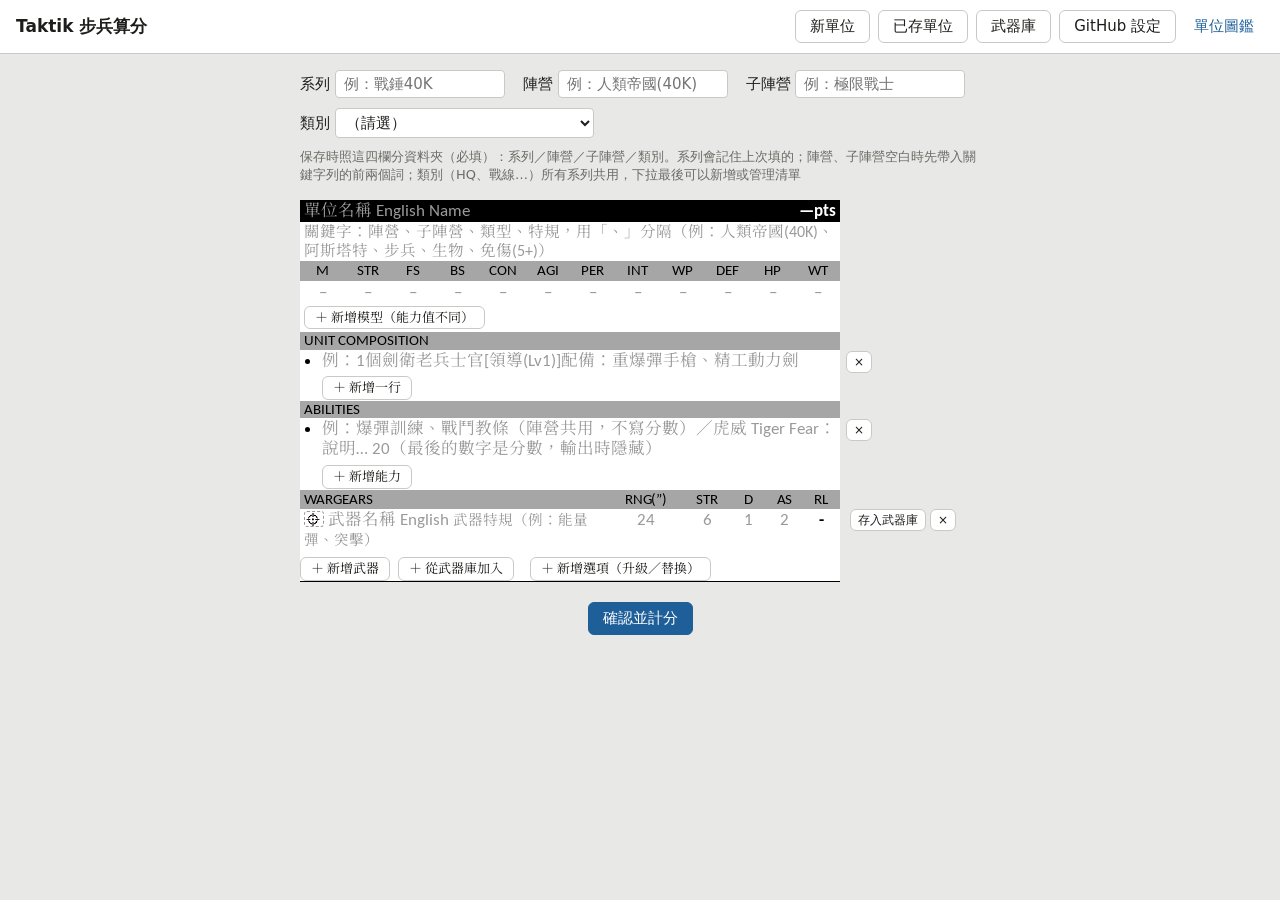
==== index.html @ fd315946 "子陣營下加第 4 層資料夾：單位類別（共用）、武器種類（各子陣營），可新增／管理；圖鑑照類別排 Co-Authored-By: Claude Opus 5.5 <noreply@anthropic.c" ====
<!doctype html>
<html lang="zh-Hant">
<head>
<meta charset="utf-8">
<meta name="viewport" content="width=device-width, initial-scale=1">
<title>Taktik 步兵算分</title>
<link rel="preconnect" href="https://fonts.googleapis.com">
<link rel="preconnect" href="https://fonts.gstatic.com" crossorigin>
<!-- 資料卡字型：沒有 Calibri／新細明體 的裝置（iPhone、Mac…）改用字寬相同的 Carlito 和明體 Noto Serif TC -->
<link rel="stylesheet" href="https://fonts.googleapis.com/css2?family=Carlito:wght@400;700&family=Noto+Serif+TC:wght@400;700&display=swap">
<link rel="stylesheet" href="card.css?v=__BUILD__">
<link rel="stylesheet" href="style.css?v=__BUILD__">
</head>
<body>
<header class="topbar">
  <h1>Taktik 步兵算分</h1>
  <nav>
    <button type="button" id="btn-new">新單位</button>
    <button type="button" id="btn-list">已存單位</button>
    <button type="button" id="btn-weapons">武器庫</button>
    <button type="button" id="btn-settings">GitHub 設定</button>
    <a class="navlink" href="player/">單位圖鑑</a>
  </nav>
</header>

<dialog id="dlg-weapons" class="wlib" aria-labelledby="wlib-title">
  <h2 id="wlib-title">從武器庫加入</h2>
  <div class="wlib-filters">
    <label>系列 <select id="wlib-series"></select></label>
    <label>陣營 <select id="wlib-faction"></select></label>
    <label>子陣營 <select id="wlib-sub"></select></label>
    <label>武器種類 <select id="wlib-cat"></select></label>
    <label class="wlib-q">搜尋 <input id="wlib-q" type="search" placeholder="武器名稱、特規…" autocomplete="off"></label>
  </div>
  <p id="wlib-status" class="dlg-status" role="status"></p>
  <ul id="wlib-list" class="wlib-list"></ul>
  <div class="dlg-actions">
    <button type="button" id="wlib-reload" title="包含剛存入、還沒發布的武器">重新讀取</button>
    <button type="button" id="wlib-close" class="primary">關閉</button>
  </div>
</dialog>

<dialog id="dlg-cats" class="cats" aria-labelledby="cats-title">
  <h2 id="cats-title">管理清單</h2>
  <p class="dlg-note"><span id="cats-scope"></span>。順序就是圖鑑和武器庫排列的順序。改名或刪除<b>不會</b>搬動已存的檔案：要搬就把單位／武器打開、改選後重新保存。</p>
  <ul id="cats-list" class="cats-list"></ul>
  <p id="cats-status" class="dlg-status" role="status"></p>
  <div class="dlg-actions">
    <button type="button" id="cats-add">＋ 新增一項</button>
    <button type="button" id="cats-close">關閉</button>
    <button type="button" id="cats-save" class="primary">保存清單</button>
  </div>
</dialog>

<dialog id="dlg-settings" aria-labelledby="dlg-title">
  <form method="dialog" id="form-settings">
    <h2 id="dlg-title">GitHub 設定</h2>
    <p class="dlg-note">保存的單位會直接 commit 到這個 repo 的 <code>units/系列/陣營/子陣營/類別/</code>。
      單位資料是公開的（玩家用「單位圖鑑」不用權杖就能看）；<b>保存</b>需要權杖，權杖只存在這台電腦的瀏覽器裡，只會送給 GitHub。</p>
    <p class="dlg-note">保存位置固定是 <b>elvislin1007/repo-taktik_app</b>（單位在 units/、武器在 weapons/），不用設定。</p>
    <div class="dlg-grid">
      <label>權杖 <input id="cfg-token" type="password" autocomplete="off" placeholder="github_pat_… 或 ghp_…"></label>
    </div>
    <details class="dlg-help">
      <summary>怎麼拿權杖？</summary>
      <p><b>repo 擁有者本人</b>：</p>
      <ol>
        <li>GitHub 右上角頭像 → Settings → Developer settings → Personal access tokens → <b>Fine-grained tokens</b> → Generate new token。</li>
        <li>Repository access 選 <b>Only select repositories</b>，只勾 <b>repo-taktik_app</b>。</li>
        <li>Permissions → Repository permissions → <b>Contents：Read and write</b>，其他都不用開。</li>
        <li>產生後複製，貼到上面「權杖」欄，按儲存。</li>
      </ol>
      <p><b>其他人</b>（GitHub 的限制：要寫入別人帳號底下的 repo，fine-grained 權杖做不到）：</p>
      <ol>
        <li>先請擁有者把你加為 <b>repo-taktik_app</b> 的協作者（Settings → Collaborators），並在信箱接受邀請。</li>
        <li>GitHub 右上角頭像 → Settings → Developer settings → Personal access tokens → <b>Tokens (classic)</b> → Generate new token (classic)。</li>
        <li>只勾 <b>public_repo</b>，設一個到期日；產生後貼到上面「權杖」欄。這個權杖能寫入你能寫的所有公開 repo，請只用在這裡、不要外流。</li>
      </ol>
    </details>
    <p id="cfg-status" class="dlg-status" role="status"></p>
    <div class="dlg-actions">
      <button type="button" id="cfg-test">測試連線</button>
      <button type="button" id="cfg-clear">清除權杖</button>
      <button type="submit" value="cancel" formnovalidate>關閉</button>
      <button type="submit" value="save" class="primary">儲存</button>
    </div>
  </form>
</dialog>

<main>
  <!-- 編輯 -->
  <section id="view-edit" class="view">
    <div class="classify">
      <label>系列 <input id="in-series" placeholder="例：戰錘40K"></label>
      <label>陣營 <input id="in-faction" placeholder="例：人類帝國(40K)"></label>
      <label>子陣營 <input id="in-subfaction" placeholder="例：極限戰士"></label>
      <label>類別 <select id="in-category"></select></label>
      <span class="hint">保存時照這四欄分資料夾（必填）：系列／陣營／子陣營／類別。系列會記住上次填的；陣營、子陣營空白時先帶入關鍵字列的前兩個詞；類別（HQ、戰線…）所有系列共用，下拉最後可以新增或管理清單</span>
    </div>
    <div class="card-zone"><div id="card-edit"></div></div>
    <div class="actions">
      <button type="button" class="primary" id="btn-confirm">確認並計分</button>
    </div>
  </section>

  <!-- 結果 -->
  <section id="view-result" class="view" hidden>
    <div class="result-layout">
      <div class="card-zone"><div id="card-result"></div></div>
      <aside class="breakdown" id="breakdown"></aside>
    </div>
    <div class="actions">
      <button type="button" id="btn-back">回上頁繼續編輯</button>
      <button type="button" class="primary" id="btn-save">保存</button>
      <span id="save-msg" class="save-msg" role="status"></span>
    </div>
  </section>

  <!-- 已存單位 -->
  <section id="view-list" class="view" hidden>
    <h2>已存單位</h2>
    <div class="list-tools">
      <input id="unit-q" type="search" placeholder="搜尋單位名稱、系列、陣營、子陣營…" autocomplete="off" aria-label="搜尋已存單位">
    </div>
    <p class="hint">點單位名稱就會打開來重新編輯。</p>
    <div id="unit-tree"></div>
  </section>

  <!-- 共用武器庫 -->
  <section id="view-weapons" class="view" hidden>
    <h2 id="w-title">共用武器庫：新增武器</h2>
    <div class="classify">
      <label>系列 <input id="w-series" placeholder="例：戰錘40K"></label>
      <label>陣營 <input id="w-faction" placeholder="例：星際戰士"></label>
      <label>子陣營 <input id="w-sub" placeholder="例：戰團"></label>
      <label>武器種類 <select id="w-cat"></select></label>
      <span class="hint">存到 weapons/系列/陣營/子陣營/武器種類/武器名稱.json（四欄必填）。武器種類每個子陣營各自一份，下拉最後可以新增或管理清單。近戰 STR 填 +X。</span>
    </div>
    <div class="card-zone"><div id="w-edit"></div></div>
    <div class="actions">
      <button type="button" id="w-new">清空，新增另一把</button>
      <button type="button" class="primary" id="w-save">保存到武器庫</button>
      <span id="w-msg" class="save-msg" role="status"></span>
    </div>

    <h3 class="w-list-title">已存的武器</h3>
    <div class="wlib-filters w-filters">
      <label>系列 <select id="wl-series"></select></label>
      <label>陣營 <select id="wl-faction"></select></label>
      <label>子陣營 <select id="wl-sub"></select></label>
      <label>武器種類 <select id="wl-cat"></select></label>
      <label class="wlib-q">搜尋 <input id="wl-q" type="search" placeholder="武器名稱、特規…" autocomplete="off"></label>
      <button type="button" id="wl-reload" title="包含剛保存、還沒發布的武器">重新讀取</button>
    </div>
    <p id="wl-status" class="dlg-status" role="status"></p>
    <ul id="wl-list" class="wlib-list w-page-list"></ul>
  </section>
</main>

<script src="calc.js?v=__BUILD__"></script>
<script src="repo.js?v=__BUILD__"></script>
<script src="cardview.js?v=__BUILD__"></script>
<script src="app.js?v=__BUILD__"></script>
</body>
</html>
---- card.css ----
/* 單位資料卡（唯讀樣式）— 編輯器與玩家端圖鑑共用，照 taktik_rules/11_資料卡格式.md */
:root {
  --c-black: #000000;
  --c-white: #ffffff;
  --c-gray: #A6A6A6;
  --c-blue: #5B9BD5;
  --s: 1.556;            /* 範本 5203 twips ≈ 347px → 540px */
  --card-w: 540px;
}
.card { width: var(--card-w); margin: 0 auto; background: var(--c-white); color: var(--c-black);
  -webkit-text-size-adjust: 100%; text-size-adjust: 100%; /* iPhone 不要自動放大字 */
  font-family: Calibri, Carlito, "PMingLiU", "新細明體", "MingLiU", "Noto Serif TC", serif; font-size: calc(8pt * var(--s));
  line-height: 1.2; border-bottom: 1px solid var(--c-black); }
.card table { width: 100%; border-collapse: collapse; table-layout: fixed; }
.card td { padding: 1px calc(4px * var(--s) / 1.556); vertical-align: top; overflow-wrap: anywhere; word-break: break-word; position: relative; }
.card .bar-name td { background: var(--c-black); color: var(--c-white); font-weight: 700; }
.card .bar-name td.pts { text-align: right; width: 18%; white-space: nowrap; }
.card .kw { color: var(--c-blue); font-size: calc(7.5pt * var(--s)); padding: 1px 4px; }
.card .gray { background: var(--c-gray); font-size: calc(7pt * var(--s)); padding: 0 4px; }
.card .stats td { text-align: center; padding: 1px 0; white-space: nowrap; }
.card .stats tr.h td { background: var(--c-gray); font-size: calc(7pt * var(--s)); }
.card .stats tr.v td { font-weight: 700; }
.card .blue { color: var(--c-blue); }
.card .kwtag { color: var(--c-blue); font-size: calc(7.5pt * var(--s)); }
/* 能力值不同的模型：名稱（粗體）＋關鍵字（藍字）一列，接著自己的能力值 */
.card .prof-name { padding: 1px 4px; position: relative; }
.card .prof-name .pname { font-weight: 700; }
.card .prof-name [contenteditable].pname, .card .prof-name [contenteditable].kwtag { display: inline; }
.card .add-in { margin: 3px 4px; }
.card ul.bul { margin: 0; padding: 1px 4px 1px calc(14px * var(--s)); list-style: disc; }
.card ul.bul li { position: relative; }
.card ul.opts { list-style: none; padding-left: 4px; }
.card ul.opts li { display: flex; gap: 2px; align-items: baseline; }
.card ul.opts li.sub { padding-left: calc(10px * var(--s)); }
.card ul.opts li.main::before { content: "•"; margin-right: 6px; }
.card ul.opts li.sub::before { content: "‐"; margin-right: 6px; }
.card ul.opts .otext { flex: 0 1 auto; }
.card ul.opts .leader { flex: 1 1 auto; border-bottom: 1.5px dotted var(--c-black); min-width: 16px; transform: translateY(-4px); }
.card ul.opts .opts-pts { flex: 0 0 auto; white-space: nowrap; }
.card .wg col.c-name { width: 57.25%; }
.card .wg col.c-rng { width: 13.63%; }
.card .wg col.c-str { width: 8.94%; }
.card .wg col.c-d { width: 6.59%; }
.card .wg col.c-as { width: 6.57%; }
.card .wg col.c-rl { width: 7.02%; }
.card .wg tr.h td { background: var(--c-gray); font-size: calc(7pt * var(--s)); }
.card .wg td.n { text-align: center; font-weight: 700; padding: 1px 0; letter-spacing: -0.02em; }
.card .wg td.n > span:not([contenteditable]) { white-space: nowrap; }
.card .wg tr.h td.n { font-weight: 400; }
.card .wg .wname { font-weight: 700; }
.card .wg .wrules { color: var(--c-blue); font-size: calc(7pt * var(--s)); }
.card .wg .icon { height: calc(9px * var(--s)); width: auto; vertical-align: -1px; margin-right: 2px; }
.card .wg .mode-icon { height: calc(6px * var(--s)); vertical-align: 0; margin-right: 1px; }
---- style.css ----
/* ---------- 頁面 ---------- */
:root {
  --page-bg: #e8e8e6;
  --page-fg: #1d1d1b;
  --panel-bg: #ffffff;
  --panel-border: #c9c9c5;
  --muted: #6b6b66;
  --accent: #1f5f99;
  --accent-fg: #ffffff;
  --warn-bg: #fff4d6;
  --warn-fg: #6b4a00;
  --ok: #2e7d32;
  /* 資料卡（照範本，固定白底） */
  --c-black: #000000;
  --c-white: #ffffff;
  --c-gray: #A6A6A6;
  --c-blue: #5B9BD5;
  --s: 1.556;            /* 範本 5203 twips ≈ 347px → 540px */
  --card-w: 540px;
}
@media (prefers-color-scheme: dark) {
  :root:not([data-theme="light"]) {
    --page-bg: #1b1c1e; --page-fg: #e6e6e3; --panel-bg: #26272a; --panel-border: #3b3c40;
    --muted: #a3a39e; --accent: #5b9bd5; --accent-fg: #0b0b0b; --warn-bg: #3a3218; --warn-fg: #f3d58a; --ok: #7cc47f;
  }
}
:root[data-theme="dark"] {
  --page-bg: #1b1c1e; --page-fg: #e6e6e3; --panel-bg: #26272a; --panel-border: #3b3c40;
  --muted: #a3a39e; --accent: #5b9bd5; --accent-fg: #0b0b0b; --warn-bg: #3a3218; --warn-fg: #f3d58a; --ok: #7cc47f;
}
* { box-sizing: border-box; }
body { margin: 0; background: var(--page-bg); color: var(--page-fg);
  font-family: "Microsoft JhengHei", "PingFang TC", "Noto Sans TC", system-ui, sans-serif; font-size: 15px; }
.topbar { display: flex; align-items: center; justify-content: space-between; gap: 12px;
  padding: 10px 16px; background: var(--panel-bg); border-bottom: 1px solid var(--panel-border); }
.topbar h1 { font-size: 17px; margin: 0; }
.topbar nav { display: flex; gap: 8px; align-items: center; flex-wrap: wrap; }
.topbar .navlink { color: var(--accent); text-decoration: none; padding: 6px 10px; }
.topbar .navlink:hover { text-decoration: underline; }
main { padding: 16px; }
button { font: inherit; padding: 6px 14px; border-radius: 6px; border: 1px solid var(--panel-border);
  background: var(--panel-bg); color: var(--page-fg); cursor: pointer; }
button:hover { border-color: var(--accent); }
button.primary { background: var(--accent); color: var(--accent-fg); border-color: var(--accent); }
button:focus-visible, input:focus-visible { outline: 2px solid var(--accent); outline-offset: 1px; }
.classify { display: flex; flex-wrap: wrap; gap: 10px 18px; align-items: center; margin: 0 auto 12px; max-width: calc(var(--card-w) + 140px); }
.classify input { font: inherit; padding: 4px 8px; border: 1px solid var(--panel-border); border-radius: 4px;
  background: var(--panel-bg); color: var(--page-fg); width: 170px; }
.classify .hint { color: var(--muted); font-size: 13px; }
.actions { display: flex; gap: 10px; align-items: center; justify-content: center; margin: 16px auto; flex-wrap: wrap; }
.save-msg { font-size: 14px; }
.save-msg.ok { color: var(--ok); }
.save-msg.err { color: #c62828; }
.card-zone { overflow-x: auto; padding: 4px 0 4px; }
#card-edit { width: calc(var(--card-w) + 140px); margin: 0 auto; padding-right: 140px; }
#card-edit .card { margin: 0; }
.result-layout { display: flex; flex-wrap: wrap; gap: 20px; justify-content: center; align-items: flex-start; }
.breakdown { background: var(--panel-bg); border: 1px solid var(--panel-border); border-radius: 8px; padding: 12px 14px;
  width: min(520px, 100%); font-size: 13.5px; }
.breakdown h3 { margin: 4px 0 8px; font-size: 15px; }
.breakdown table { width: 100%; border-collapse: collapse; }
.breakdown td { border-top: 1px solid var(--panel-border); padding: 4px 4px; vertical-align: top; }
.breakdown td.v { text-align: right; white-space: nowrap; font-variant-numeric: tabular-nums; font-weight: 600; }
.breakdown td.c { color: var(--muted); word-break: break-word; }
.breakdown tr.total td { font-size: 15px; font-weight: 700; }
.breakdown .warn { background: var(--warn-bg); color: var(--warn-fg); border-radius: 6px; padding: 8px 10px; margin: 8px 0; }
.breakdown .warn ul, .breakdown .notes ul { margin: 4px 0 0 18px; padding: 0; }
.breakdown .notes { color: var(--muted); margin-top: 8px; }
#view-list h2 { font-size: 17px; }
.tree details { background: var(--panel-bg); border: 1px solid var(--panel-border); border-radius: 6px; margin: 6px 0; padding: 6px 10px; }
.tree details details { margin-left: 10px; }
.tree summary { cursor: pointer; font-weight: 600; }
.tree button.unit { display: block; margin: 4px 0 4px 16px; border: none; background: none; color: var(--accent); padding: 2px 0; text-align: left; }
.tree .empty { color: var(--muted); }

/* GitHub 設定視窗 */
dialog { border: 1px solid var(--panel-border); border-radius: 10px; padding: 16px 18px; width: min(560px, calc(100vw - 32px));
  background: var(--panel-bg); color: var(--page-fg); }
dialog::backdrop { background: rgba(0,0,0,.4); }
dialog h2 { margin: 0 0 8px; font-size: 17px; }
.dlg-note { font-size: 13.5px; color: var(--muted); margin: 0 0 12px; }
.dlg-grid { display: grid; grid-template-columns: 1fr 1fr; gap: 8px 12px; }
.dlg-grid label { display: flex; flex-direction: column; gap: 3px; font-size: 13px; }
.dlg-grid label:last-child { grid-column: 1 / -1; }
.dlg-grid input { font: inherit; padding: 5px 8px; border: 1px solid var(--panel-border); border-radius: 4px; background: var(--page-bg); color: var(--page-fg); }
.dlg-help { margin: 10px 0; font-size: 13.5px; }
.dlg-help summary { cursor: pointer; color: var(--accent); }
.dlg-help ol { margin: 6px 0 0 18px; padding: 0; }
.dlg-status { min-height: 1.3em; font-size: 13.5px; margin: 6px 0; }
.dlg-status.ok { color: var(--ok); }
.dlg-status.err { color: #c62828; }
.dlg-actions { display: flex; gap: 8px; justify-content: flex-end; flex-wrap: wrap; }
.save-msg a { color: inherit; }
@media (max-width: 520px) { .dlg-grid { grid-template-columns: 1fr; } }

/* 可編輯欄位：像 Word 一樣自動換行、往下長 */
.card [contenteditable] { outline: none; min-width: 1ch; display: inline-block; max-width: 100%; white-space: pre-wrap; }
.card div[contenteditable], .card li[contenteditable], .card .block[contenteditable] { display: block; }
.card [contenteditable]:focus { background: #fff8c4; box-shadow: inset 0 0 0 1px #d9b800; }
.card .bar-name [contenteditable]:focus { background: #333; box-shadow: inset 0 0 0 1px #d9b800; }
.card [contenteditable]:empty::before { content: attr(data-ph); color: #9a9a9a; font-weight: 400; }
.card .bar-name [contenteditable]:empty::before { color: #9a9a9a; }
.card .stats [contenteditable] { display: block; text-align: center; }
.card .wg td.n [contenteditable] { display: block; text-align: center; }
.card .wg .wname[contenteditable], .card .wg .wrules[contenteditable] { display: inline; }
.card .wg td.n .ctrl { font-weight: 400; letter-spacing: 0; }

/* 卡片外的編輯控制（不屬於卡片格式） */
.ctrl { position: absolute; left: calc(100% + 10px); top: 0; display: flex; gap: 4px; align-items: center;
  font-family: "Microsoft JhengHei", system-ui, sans-serif; font-size: 12px; color: var(--page-fg); white-space: nowrap; }
.ctrl button { padding: 1px 7px; font-size: 12px; line-height: 1.5; }
.ctrl input { width: 64px; font: inherit; padding: 1px 4px; border: 1px solid var(--panel-border); border-radius: 4px;
  background: var(--panel-bg); color: var(--page-fg); }
.row-ctrl-anchor { position: relative; }
.add-row { margin: 6px 0 0; display: flex; gap: 8px; }
.add-row button { font-size: 13px; padding: 3px 10px; }

/* 武器符號下拉 */
.icon-pick { display: inline-block; position: relative; vertical-align: top; }
.icon-pick > button { padding: 0 1px; border: 1px dashed #9a9a9a; border-radius: 3px; background: #fff; line-height: 0; }
.icon-pick > button .icon { margin: 0; }
.icon-menu { position: absolute; z-index: 20; top: 100%; left: 0; background: #fff; color: #000; border: 1px solid #888;
  border-radius: 4px; box-shadow: 0 4px 14px rgba(0,0,0,.25); padding: 4px; min-width: 120px;
  font-family: "Microsoft JhengHei", system-ui, sans-serif; font-size: 14px; }
.icon-menu button { display: flex; width: 100%; gap: 8px; align-items: center; border: none; background: none; color: #000; padding: 4px 6px; text-align: left; }
.icon-menu button:hover, .icon-menu button[aria-selected="true"] { background: #e6f0fa; }
.icon-menu .icon { height: 16px; }
.icon-menu-sep { height: 1px; margin: 4px 2px; background: #ccc; }
.icon-menu .icon-menu-extra { display: block; font-size: 13px; color: #1f5f99; white-space: nowrap; }

/* 共用武器庫 */
.wlib-msg { font-size: 13px; align-self: center; }
.wlib-msg.ok { color: var(--ok); }
.wlib-msg.err { color: #c62828; }
dialog.wlib { width: min(640px, calc(100vw - 24px)); }
.wlib-filters { display: flex; flex-wrap: wrap; gap: 8px 12px; margin-bottom: 6px; }
.wlib-filters label { display: flex; flex-direction: column; gap: 3px; font-size: 13px; }
.wlib-filters .wlib-q { flex: 1 1 180px; }
.wlib-filters select, .wlib-filters input { font: inherit; min-height: 34px; padding: 3px 8px; border: 1px solid var(--panel-border); border-radius: 6px; background: var(--page-bg); color: var(--page-fg); }
.wlib-list { list-style: none; margin: 0 0 10px; padding: 0; max-height: min(55vh, 460px); overflow: auto; border: 1px solid var(--panel-border); border-radius: 8px; }
.wlib-list li { display: flex; align-items: center; gap: 10px; padding: 8px 10px; border-top: 1px solid var(--panel-border); }
.wlib-list li:first-child { border-top: 0; }
.wlib-list li.empty { color: var(--muted); justify-content: center; }
.wlib-list .icon { width: 18px; height: 18px; background: #fff; border-radius: 3px; flex: none; }
.wlib-list .wl-main { flex: 1; min-width: 0; }
.wlib-list .wl-name { font-weight: 700; }
.wlib-list .wl-rules { font-weight: 400; color: var(--accent); font-size: 13px; }
.wlib-list .wl-stats { font-size: 13px; font-variant-numeric: tabular-nums; }
.wlib-list .wl-where { font-size: 12px; color: var(--muted); }

/* 已存單位：搜尋＋編輯 */
#view-list, #view-weapons { max-width: 760px; margin: 0 auto; }
.list-tools input { font: inherit; width: 100%; min-height: 40px; padding: 6px 12px; border: 1px solid var(--panel-border); border-radius: 8px; background: var(--panel-bg); color: var(--page-fg); }
#view-list .hint, #view-weapons .hint { color: var(--muted); font-size: 13px; }
.tree .unit-line { display: flex; align-items: center; gap: 8px; margin-left: 16px; }
.tree .unit-line button.unit { margin: 4px 0; }
button.mini { padding: 1px 10px; font-size: 12.5px; }

/* 共用武器庫：編輯頁 */
#w-edit .card { margin: 0 auto; }
#view-weapons .classify { max-width: none; }
.w-list-title { font-size: 16px; margin: 26px 0 8px; }
.w-filters { align-items: flex-end; }
.wlib-list li.current { background: rgba(91, 155, 213, .14); }
.wlib-list .wl-btns { display: flex; gap: 6px; flex: none; }
.w-page-list { max-height: none; }

/* 第 4 層分類：類別／武器種類 下拉與管理清單 */
.classify select { font: inherit; padding: 4px 6px; border: 1px solid var(--panel-border); border-radius: 4px; background: var(--panel-bg); color: var(--page-fg); min-width: 9em; }
.cats-list { list-style: none; margin: 6px 0; padding: 0; max-height: 50vh; overflow: auto; }
.cats-list li { display: flex; gap: 6px; align-items: center; padding: 3px 0; }
.cats-list input { flex: 1; font: inherit; padding: 4px 8px; border: 1px solid var(--panel-border); border-radius: 4px; }
.cats-list button { min-width: 30px; }
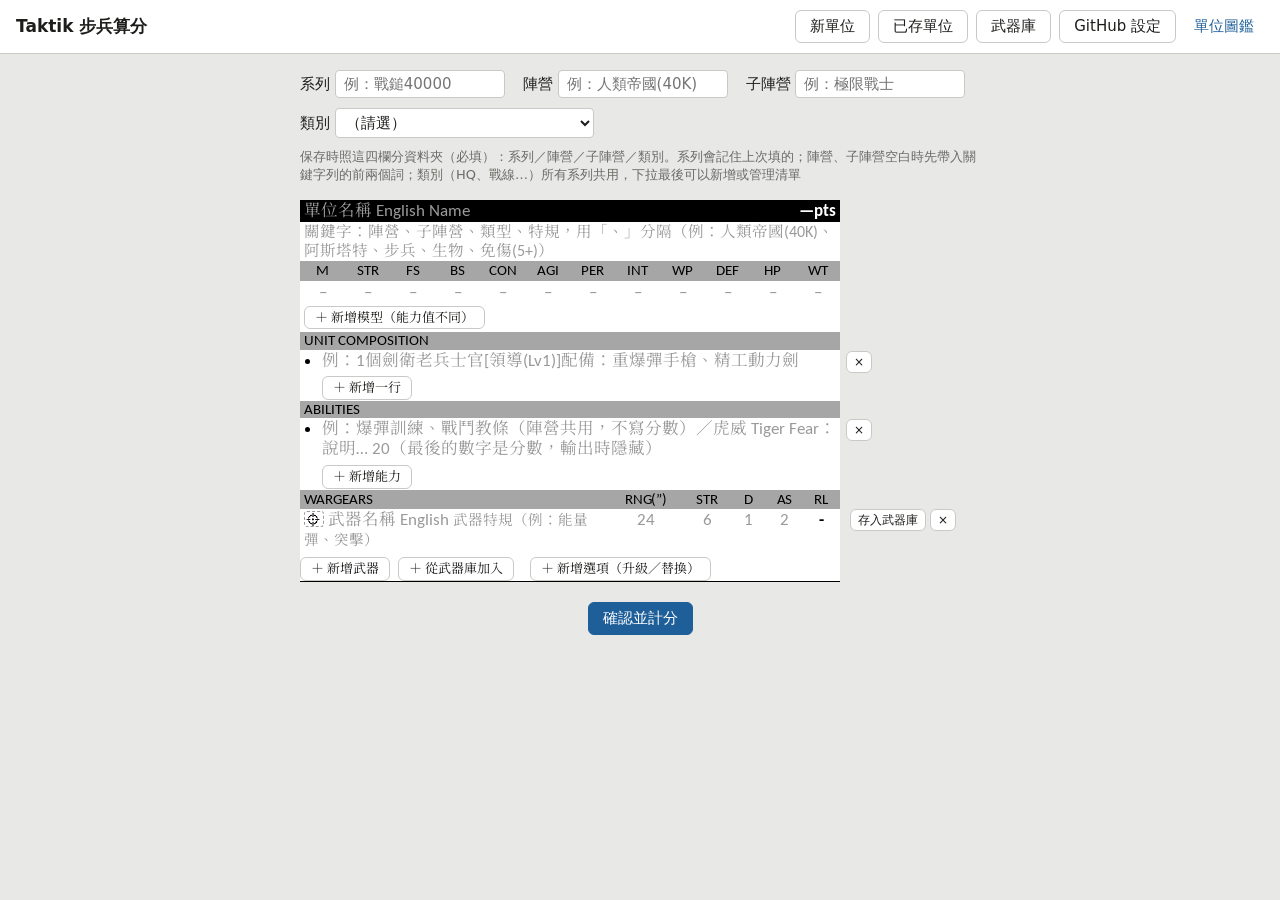
==== commit 44470d4d: "武器種類下拉併入已存武器用到的種類；系列／陣營／子陣營輸入框給候選名稱 Co-Authored-By: Claude Opus 5.5 <noreply@anthropic.com>" ====
--- a/index.html
+++ b/index.html
@@ -91,7 +91,7 @@
   <!-- 編輯 -->
   <section id="view-edit" class="view">
     <div class="classify">
-      <label>系列 <input id="in-series" placeholder="例：戰錘40K"></label>
+      <label>系列 <input id="in-series" placeholder="例：戰鎚40000"></label>
       <label>陣營 <input id="in-faction" placeholder="例：人類帝國(40K)"></label>
       <label>子陣營 <input id="in-subfaction" placeholder="例：極限戰士"></label>
       <label>類別 <select id="in-category"></select></label>
@@ -130,9 +130,10 @@
   <section id="view-weapons" class="view" hidden>
     <h2 id="w-title">共用武器庫：新增武器</h2>
     <div class="classify">
-      <label>系列 <input id="w-series" placeholder="例：戰錘40K"></label>
-      <label>陣營 <input id="w-faction" placeholder="例：星際戰士"></label>
-      <label>子陣營 <input id="w-sub" placeholder="例：戰團"></label>
+      <label>系列 <input id="w-series" list="dl-w-series" placeholder="例：戰鎚40000" autocomplete="off"></label>
+      <label>陣營 <input id="w-faction" list="dl-w-faction" placeholder="例：星際戰士" autocomplete="off"></label>
+      <label>子陣營 <input id="w-sub" list="dl-w-sub" placeholder="例：戰團" autocomplete="off"></label>
+      <datalist id="dl-w-series"></datalist><datalist id="dl-w-faction"></datalist><datalist id="dl-w-sub"></datalist>
       <label>武器種類 <select id="w-cat"></select></label>
       <span class="hint">存到 weapons/系列/陣營/子陣營/武器種類/武器名稱.json（四欄必填）。武器種類每個子陣營各自一份，下拉最後可以新增或管理清單。近戰 STR 填 +X。</span>
     </div>
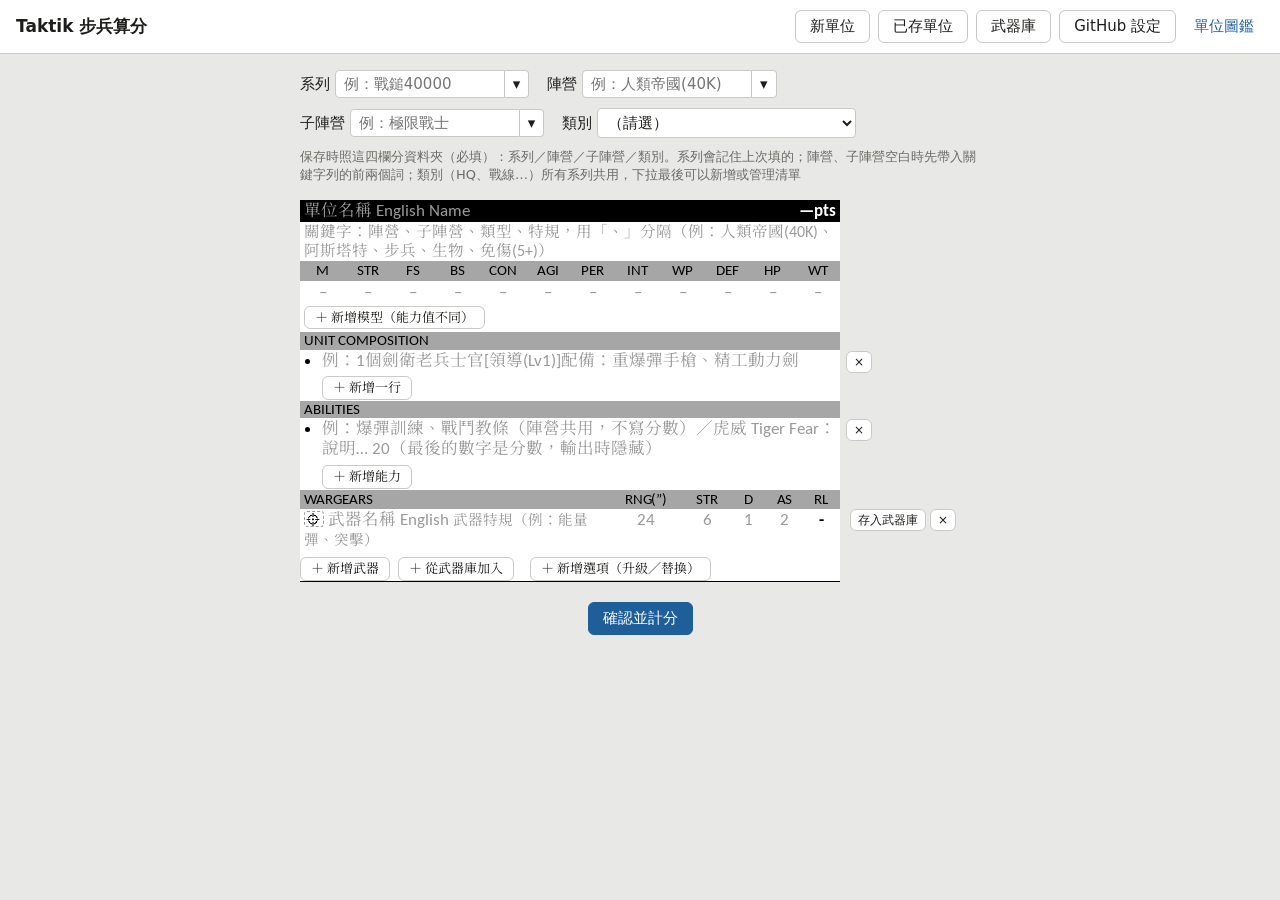
==== commit 84d23c84: "系列／陣營／子陣營改成可打字也可按 ▾ 選已有的（單位卡片和武器庫都有） Co-Authored-By: Claude Opus 5.5 <noreply@anthropic.com>" ====
--- a/index.html
+++ b/index.html
@@ -130,10 +130,9 @@
   <section id="view-weapons" class="view" hidden>
     <h2 id="w-title">共用武器庫：新增武器</h2>
     <div class="classify">
-      <label>系列 <input id="w-series" list="dl-w-series" placeholder="例：戰鎚40000" autocomplete="off"></label>
-      <label>陣營 <input id="w-faction" list="dl-w-faction" placeholder="例：星際戰士" autocomplete="off"></label>
-      <label>子陣營 <input id="w-sub" list="dl-w-sub" placeholder="例：戰團" autocomplete="off"></label>
-      <datalist id="dl-w-series"></datalist><datalist id="dl-w-faction"></datalist><datalist id="dl-w-sub"></datalist>
+      <label>系列 <input id="w-series" placeholder="例：戰鎚40000" autocomplete="off"></label>
+      <label>陣營 <input id="w-faction" placeholder="例：星際戰士" autocomplete="off"></label>
+      <label>子陣營 <input id="w-sub" placeholder="例：戰團" autocomplete="off"></label>
       <label>武器種類 <select id="w-cat"></select></label>
       <span class="hint">存到 weapons/系列/陣營/子陣營/武器種類/武器名稱.json（四欄必填）。武器種類每個子陣營各自一份，下拉最後可以新增或管理清單。近戰 STR 填 +X。</span>
     </div>
--- a/style.css
+++ b/style.css
@@ -171,3 +171,11 @@
 .cats-list li { display: flex; gap: 6px; align-items: center; padding: 3px 0; }
 .cats-list input { flex: 1; font: inherit; padding: 4px 8px; border: 1px solid var(--panel-border); border-radius: 4px; }
 .cats-list button { min-width: 30px; }
+
+/* 系列／陣營／子陣營：輸入框＋▾ 選已有的 */
+.combo { position: relative; display: inline-flex; align-items: stretch; }
+.combo input { border-top-right-radius: 0 !important; border-bottom-right-radius: 0 !important; }
+.combo-btn { border: 1px solid var(--panel-border); border-left: none; border-radius: 0 4px 4px 0; background: var(--panel-bg); color: var(--page-fg); padding: 0 8px; cursor: pointer; }
+.combo-menu { min-width: 100%; max-height: 260px; overflow: auto; }
+.combo-menu button { white-space: nowrap; }
+.combo-empty { padding: 4px 8px; font-size: 13px; color: #666; white-space: nowrap; }
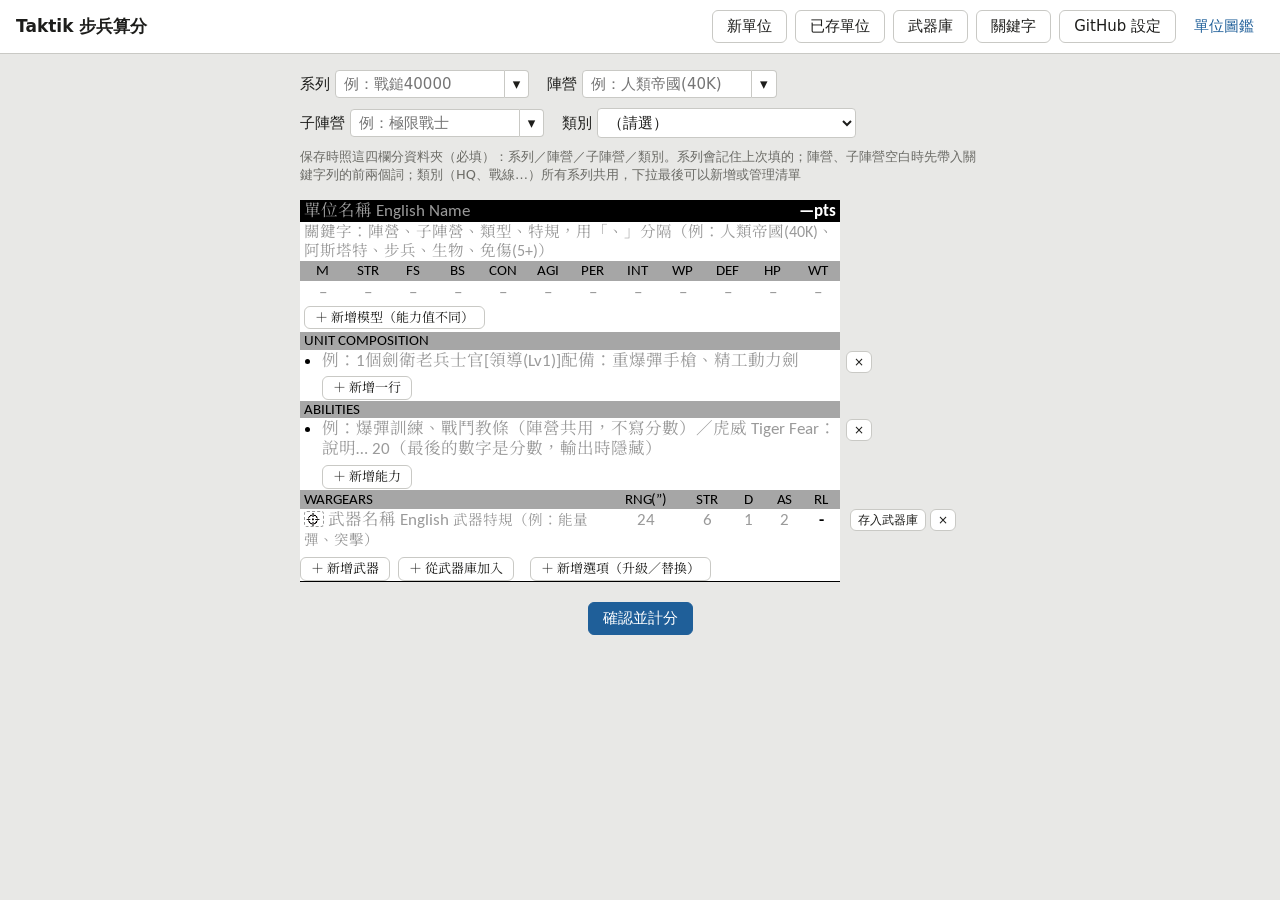
==== commit 970aeca3: "關鍵字資料庫：編輯器可搜尋編輯、玩家端可搜尋；玩家端資料卡關鍵字藍字虛線可點開說明 Co-Authored-By: Claude Opus 5.5 <noreply@anthropic.com>" ====
--- a/index.html
+++ b/index.html
@@ -18,6 +18,7 @@
     <button type="button" id="btn-new">新單位</button>
     <button type="button" id="btn-list">已存單位</button>
     <button type="button" id="btn-weapons">武器庫</button>
+    <button type="button" id="btn-keywords">關鍵字</button>
     <button type="button" id="btn-settings">GitHub 設定</button>
     <a class="navlink" href="player/">單位圖鑑</a>
   </nav>
@@ -155,8 +156,41 @@
     <p id="wl-status" class="dlg-status" role="status"></p>
     <ul id="wl-list" class="wlib-list w-page-list"></ul>
   </section>
+
+  <!-- 關鍵字資料庫 -->
+  <section id="view-keywords" class="view" hidden>
+    <h2>關鍵字資料庫</h2>
+    <div class="kw-layout">
+      <div class="kw-side">
+        <input id="kw-q" type="search" placeholder="搜尋名稱、英文、說明…" autocomplete="off" aria-label="搜尋關鍵字">
+        <div class="kw-side-actions">
+          <button type="button" id="kw-new">＋ 新增關鍵字</button>
+          <button type="button" id="kw-reload" title="讀 repo 上最新的">重新讀取</button>
+        </div>
+        <p id="kw-count" class="hint" role="status"></p>
+        <ul id="kw-list" class="kw-list"></ul>
+      </div>
+      <form id="kw-form" class="kw-form" autocomplete="off">
+        <h3 id="kw-form-title">從左邊選一個關鍵字來編輯</h3>
+        <div class="kw-row">
+          <label>分組 <input id="kw-group" list="dl-kw-group" placeholder="例：通用關鍵字"></label>
+          <label>名稱 <input id="kw-name" placeholder="例：精準"></label>
+          <label>英文 <input id="kw-en" placeholder="例：Accurate"></label>
+        </div>
+        <datalist id="dl-kw-group"></datalist>
+        <label>別名（用「、」分開；資料卡上寫成這些也會對到這個關鍵字）<input id="kw-aliases" placeholder="例：能量力場、能量劍刃"></label>
+        <label>說明（一行一段；「・」開頭是條列；[ ] 裡的字在玩家端會變成連結）<textarea id="kw-text" rows="12"></textarea></label>
+        <div class="actions kw-actions">
+          <button type="button" id="kw-delete">刪除</button>
+          <button type="submit" class="primary" id="kw-save">保存</button>
+          <span id="kw-msg" class="save-msg" role="status"></span>
+        </div>
+      </form>
+    </div>
+  </section>
 </main>
 
+<script src="keywords.js?v=__BUILD__"></script>
 <script src="calc.js?v=__BUILD__"></script>
 <script src="repo.js?v=__BUILD__"></script>
 <script src="cardview.js?v=__BUILD__"></script>
--- a/card.css
+++ b/card.css
@@ -51,3 +51,8 @@
 .card .wg .wrules { color: var(--c-blue); font-size: calc(7pt * var(--s)); }
 .card .wg .icon { height: calc(9px * var(--s)); width: auto; vertical-align: -1px; margin-right: 2px; }
 .card .wg .mode-icon { height: calc(6px * var(--s)); vertical-align: 0; margin-right: 1px; }
+
+/* 玩家端：查得到的關鍵字＝藍字＋虛線底線，點了跳出說明 */
+.card .kwlink { all: unset; color: var(--c-blue); text-decoration: underline dashed; text-decoration-thickness: 1px; text-underline-offset: 2px; cursor: pointer; }
+.card .kwlink:hover { text-decoration-style: solid; }
+.card .kwlink:focus-visible { outline: 2px solid var(--c-blue); outline-offset: 1px; border-radius: 2px; }
--- a/style.css
+++ b/style.css
@@ -179,3 +179,25 @@
 .combo-menu { min-width: 100%; max-height: 260px; overflow: auto; }
 .combo-menu button { white-space: nowrap; }
 .combo-empty { padding: 4px 8px; font-size: 13px; color: #666; white-space: nowrap; }
+
+/* 關鍵字資料庫 */
+.kw-layout { display: grid; grid-template-columns: minmax(220px, 320px) 1fr; gap: 18px; max-width: 1100px; margin: 0 auto; align-items: start; }
+@media (max-width: 760px) { .kw-layout { grid-template-columns: 1fr; } }
+.kw-side input[type=search] { width: 100%; box-sizing: border-box; font: inherit; padding: 6px 10px; border: 1px solid var(--panel-border); border-radius: 6px; background: var(--panel-bg); color: var(--page-fg); }
+.kw-side-actions { display: flex; gap: 8px; margin: 8px 0 4px; flex-wrap: wrap; }
+.kw-list { list-style: none; margin: 0; padding: 0; max-height: 70vh; overflow: auto; border: 1px solid var(--panel-border); border-radius: 6px; background: var(--panel-bg); }
+.kw-list li + li { border-top: 1px solid var(--panel-border); }
+.kw-item { display: flex; flex-wrap: wrap; gap: 2px 6px; align-items: baseline; width: 100%; text-align: left; border: none; background: none; color: var(--page-fg); padding: 7px 10px; cursor: pointer; font: inherit; }
+.kw-item:hover { background: rgba(91,155,213,.12); }
+.kw-item.current { background: rgba(91,155,213,.25); }
+.kw-item-name { font-weight: 700; }
+.kw-item-en { color: var(--muted); font-size: 13px; }
+.kw-item-group { margin-left: auto; color: var(--muted); font-size: 12px; }
+.kw-form { display: flex; flex-direction: column; gap: 10px; background: var(--panel-bg); border: 1px solid var(--panel-border); border-radius: 8px; padding: 14px 16px; }
+.kw-form h3 { margin: 0; font-size: 16px; }
+.kw-form label { display: flex; flex-direction: column; gap: 4px; font-size: 13px; color: var(--muted); }
+.kw-form input, .kw-form textarea { font: inherit; font-size: 15px; color: var(--page-fg); background: var(--panel-bg); border: 1px solid var(--panel-border); border-radius: 4px; padding: 6px 8px; }
+.kw-form textarea { resize: vertical; line-height: 1.5; }
+.kw-row { display: grid; grid-template-columns: repeat(3, 1fr); gap: 10px; }
+@media (max-width: 560px) { .kw-row { grid-template-columns: 1fr; } }
+.kw-actions { justify-content: flex-start; }
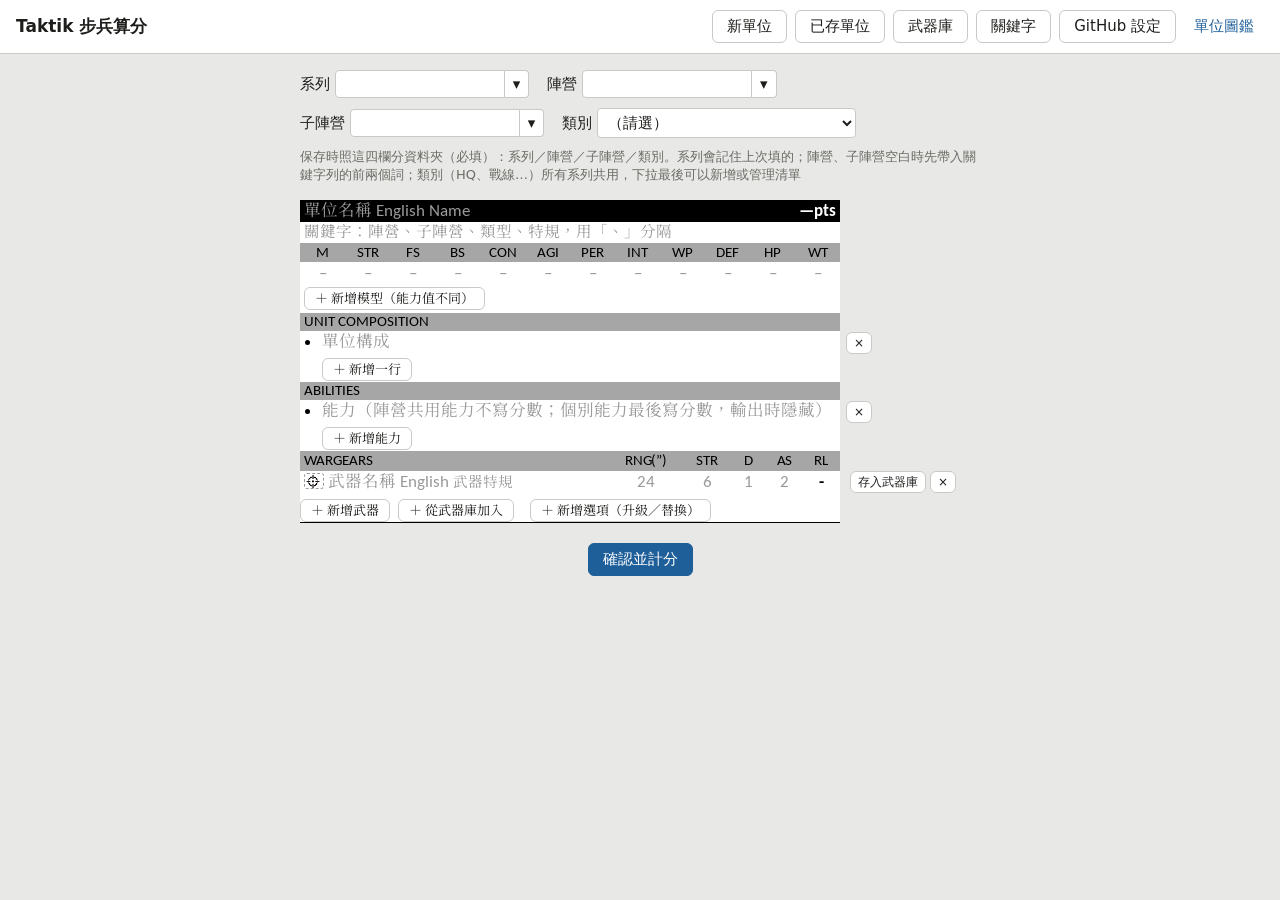
==== commit f17cc0fb: "關鍵字表單分一般／複合兩種介面；刪除所有範例文字；系列不再記上次填的 Co-Authored-By: Claude Opus 5.5 <noreply@anthropic.com>" ====
--- a/index.html
+++ b/index.html
@@ -92,9 +92,9 @@
   <!-- 編輯 -->
   <section id="view-edit" class="view">
     <div class="classify">
-      <label>系列 <input id="in-series" placeholder="例：戰鎚40000"></label>
-      <label>陣營 <input id="in-faction" placeholder="例：人類帝國(40K)"></label>
-      <label>子陣營 <input id="in-subfaction" placeholder="例：極限戰士"></label>
+      <label>系列 <input id="in-series"></label>
+      <label>陣營 <input id="in-faction"></label>
+      <label>子陣營 <input id="in-subfaction"></label>
       <label>類別 <select id="in-category"></select></label>
       <span class="hint">保存時照這四欄分資料夾（必填）：系列／陣營／子陣營／類別。系列會記住上次填的；陣營、子陣營空白時先帶入關鍵字列的前兩個詞；類別（HQ、戰線…）所有系列共用，下拉最後可以新增或管理清單</span>
     </div>
@@ -131,9 +131,9 @@
   <section id="view-weapons" class="view" hidden>
     <h2 id="w-title">共用武器庫：新增武器</h2>
     <div class="classify">
-      <label>系列 <input id="w-series" placeholder="例：戰鎚40000" autocomplete="off"></label>
-      <label>陣營 <input id="w-faction" placeholder="例：星際戰士" autocomplete="off"></label>
-      <label>子陣營 <input id="w-sub" placeholder="例：戰團" autocomplete="off"></label>
+      <label>系列 <input id="w-series" autocomplete="off"></label>
+      <label>陣營 <input id="w-faction" autocomplete="off"></label>
+      <label>子陣營 <input id="w-sub" autocomplete="off"></label>
       <label>武器種類 <select id="w-cat"></select></label>
       <span class="hint">存到 weapons/系列/陣營/子陣營/武器種類/武器名稱.json（四欄必填）。武器種類每個子陣營各自一份，下拉最後可以新增或管理清單。近戰 STR 填 +X。</span>
     </div>
@@ -164,26 +164,44 @@
       <div class="kw-side">
         <input id="kw-q" type="search" placeholder="搜尋名稱、英文、說明…" autocomplete="off" aria-label="搜尋關鍵字">
         <div class="kw-side-actions">
-          <button type="button" id="kw-new">＋ 新增關鍵字</button>
+          <button type="button" id="kw-new">＋ 新增一般關鍵字</button>
+          <button type="button" id="kw-new-comp" class="kw-comp-btn">＋ 新增複合關鍵字</button>
           <button type="button" id="kw-reload" title="讀 repo 上最新的">重新讀取</button>
         </div>
         <p id="kw-count" class="hint" role="status"></p>
         <ul id="kw-list" class="kw-list"></ul>
       </div>
       <form id="kw-form" class="kw-form" autocomplete="off">
-        <h3 id="kw-form-title">從左邊選一個關鍵字來編輯</h3>
-        <div class="kw-row">
-          <label>分組 <input id="kw-group" list="dl-kw-group" placeholder="例：通用關鍵字"></label>
-          <label>名稱 <input id="kw-name" placeholder="例：精準"></label>
-          <label>英文 <input id="kw-en" placeholder="例：Accurate"></label>
+        <div class="kw-form-head">
+          <span id="kw-badge" class="kw-badge" hidden></span>
+          <h3 id="kw-form-title">從左邊選一個關鍵字來編輯，或按「＋ 新增」</h3>
         </div>
-        <datalist id="dl-kw-group"></datalist>
-        <label>別名（用「、」分開；資料卡上寫成這些也會對到這個關鍵字）<input id="kw-aliases" placeholder="例：能量力場、能量劍刃"></label>
-        <label>說明（一行一段；「・」開頭是條列；[ ] 裡的字在玩家端會變成連結）<textarea id="kw-text" rows="12"></textarea></label>
-        <div class="actions kw-actions">
-          <button type="button" id="kw-delete">刪除</button>
-          <button type="submit" class="primary" id="kw-save">保存</button>
-          <span id="kw-msg" class="save-msg" role="status"></span>
+        <div id="kw-fields" hidden>
+          <div class="kw-row kw-row2">
+            <label>名稱 <input id="kw-name"></label>
+            <label>英文 <input id="kw-en"></label>
+          </div>
+          <!-- 一般關鍵字 -->
+          <div id="kw-rule-fields" class="kw-fields">
+            <label>分組 <input id="kw-group" list="dl-kw-group"></label>
+            <datalist id="dl-kw-group"></datalist>
+            <label>別名（用「、」分開；資料卡上寫成這些也會對到這個關鍵字）<input id="kw-aliases"></label>
+            <label>說明（一行一段；「・」開頭是條列；[ ] 裡的字在玩家端會變成連結）<textarea id="kw-text" rows="12"></textarea></label>
+          </div>
+          <!-- 複合關鍵字 -->
+          <div id="kw-comp-fields" class="kw-fields" hidden>
+            <p class="kw-comp-hint">資料卡上寫這個名稱時，算分會換成下面這些特規（名稱本身不算分）。一列一個特規，有數值的照資料卡寫法填。</p>
+            <div class="kw-inc-head">包含的特規</div>
+            <ol id="kw-inc-list" class="kw-inc-list"></ol>
+            <button type="button" id="kw-inc-add">＋ 加一個特規</button>
+            <datalist id="dl-kw-names"></datalist>
+          </div>
+          <div class="actions kw-actions">
+            <button type="button" id="kw-delete">刪除</button>
+            <button type="button" id="kw-switch" class="linkish"></button>
+            <button type="submit" class="primary" id="kw-save">保存</button>
+            <span id="kw-msg" class="save-msg" role="status"></span>
+          </div>
         </div>
       </form>
     </div>
--- a/card.css
+++ b/card.css
@@ -53,6 +53,6 @@
 .card .wg .mode-icon { height: calc(6px * var(--s)); vertical-align: 0; margin-right: 1px; }
 
 /* 玩家端：查得到的關鍵字＝藍字＋虛線底線，點了跳出說明 */
-.card .kwlink { all: unset; color: var(--c-blue); text-decoration: underline dashed; text-decoration-thickness: 1px; text-underline-offset: 2px; cursor: pointer; }
-.card .kwlink:hover { text-decoration-style: solid; }
+.card .kwlink { all: unset; display: inline; color: #1F6FC5; border-bottom: 1.5px dashed #1F6FC5; padding-bottom: 0; line-height: inherit; cursor: pointer; -webkit-tap-highlight-color: rgba(31,111,197,.2); }
+.card .kwlink:hover { border-bottom-style: solid; background: rgba(31,111,197,.12); }
 .card .kwlink:focus-visible { outline: 2px solid var(--c-blue); outline-offset: 1px; border-radius: 2px; }
--- a/style.css
+++ b/style.css
@@ -201,3 +201,25 @@
 .kw-row { display: grid; grid-template-columns: repeat(3, 1fr); gap: 10px; }
 @media (max-width: 560px) { .kw-row { grid-template-columns: 1fr; } }
 .kw-actions { justify-content: flex-start; }
+
+/* 關鍵字表單：一般／複合分開 */
+.kw-form-head { display: flex; align-items: center; gap: 10px; }
+.kw-badge { font-size: 12px; font-weight: 700; padding: 2px 8px; border-radius: 10px; background: #5B9BD5; color: #fff; white-space: nowrap; }
+.kw-form.is-compound { border-color: #C77C1E; border-width: 2px; }
+.kw-form.is-compound .kw-badge { background: #C77C1E; }
+#kw-fields { display: flex; flex-direction: column; gap: 10px; }
+.kw-fields { display: flex; flex-direction: column; gap: 10px; }
+.kw-fields[hidden], #kw-fields[hidden] { display: none; }
+.kw-row2 { grid-template-columns: repeat(2, 1fr); }
+.kw-comp-hint { margin: 0; font-size: 13px; color: var(--muted); }
+.kw-inc-head { font-weight: 700; font-size: 14px; }
+.kw-inc-list { margin: 0; padding-left: 22px; display: flex; flex-direction: column; gap: 6px; }
+.kw-inc-list li { display: flex; align-items: center; gap: 6px; flex-wrap: wrap; }
+.kw-inc-list input { flex: 1 1 200px; font: inherit; font-size: 15px; color: var(--page-fg); background: var(--panel-bg); border: 1px solid var(--panel-border); border-radius: 4px; padding: 6px 8px; }
+.kw-inc-del { padding: 2px 9px; }
+.kw-inc-st { font-size: 12px; }
+.kw-inc-st.ok { color: #3a8a3a; }
+.kw-inc-st.warn { color: #c0392b; }
+#kw-inc-add { align-self: flex-start; }
+.kw-comp-btn { border-color: #C77C1E; }
+.linkish { background: none; border: none; color: var(--muted); text-decoration: underline; cursor: pointer; padding: 4px; }
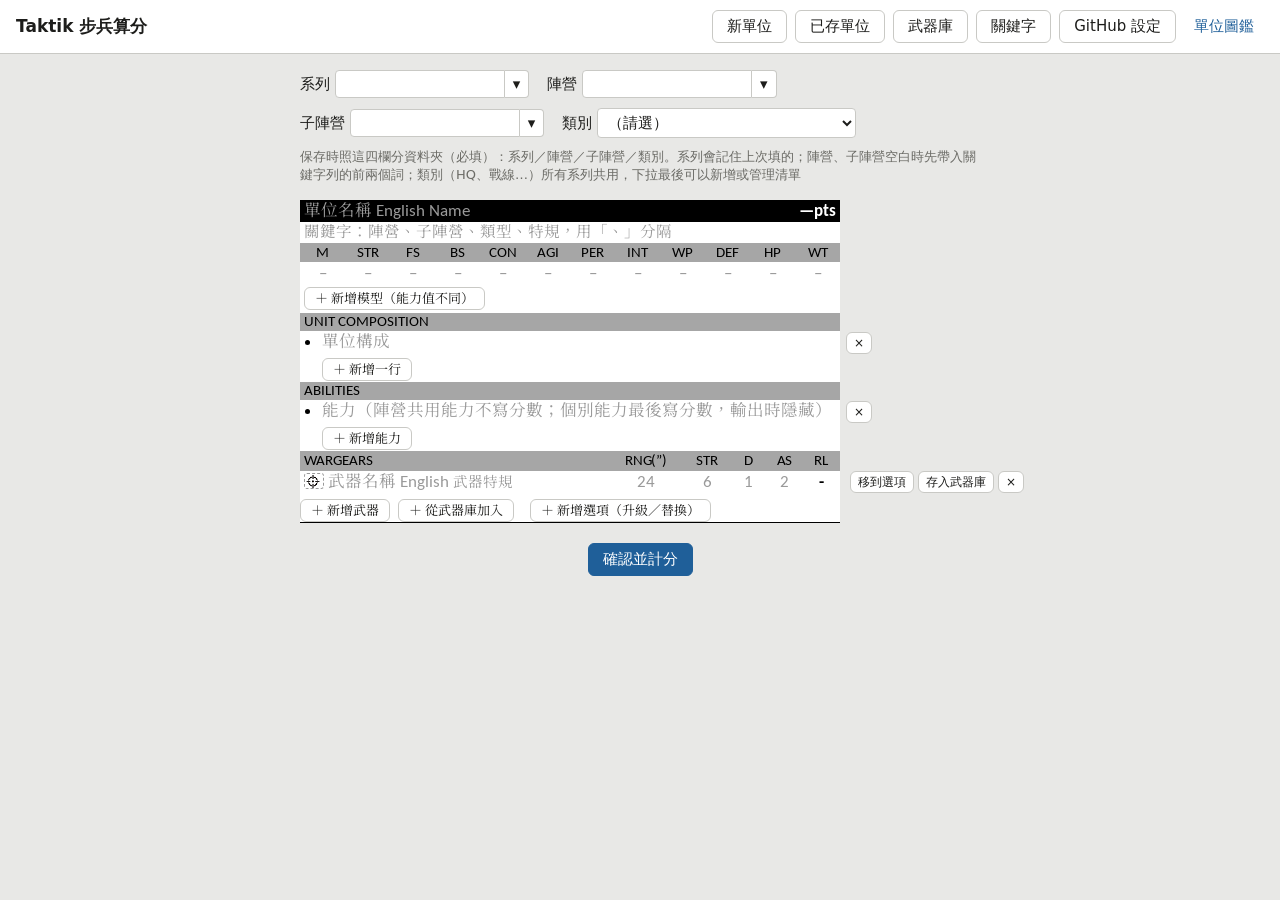
==== commit ec67ea2d: "關鍵字分數進資料庫：設計端關鍵字可看可改分數（本體／武器／基數／倍率／額外加成係數）、新增時可填；算分改讀資料庫；重算全部單位按鈕；玩家端不顯示只為算分建的關鍵字 Co-Authored-By: Cl" ====
--- a/index.html
+++ b/index.html
@@ -167,6 +167,7 @@
           <button type="button" id="kw-new">＋ 新增一般關鍵字</button>
           <button type="button" id="kw-new-comp" class="kw-comp-btn">＋ 新增複合關鍵字</button>
           <button type="button" id="kw-reload" title="讀 repo 上最新的">重新讀取</button>
+          <button type="button" id="kw-recalc" title="用目前的關鍵字分數重算所有已存單位，確認後存回 GitHub">重算全部單位</button>
         </div>
         <p id="kw-count" class="hint" role="status"></p>
         <ul id="kw-list" class="kw-list"></ul>
@@ -187,6 +188,11 @@
             <datalist id="dl-kw-group"></datalist>
             <label>別名（用「、」分開；資料卡上寫成這些也會對到這個關鍵字）<input id="kw-aliases"></label>
             <label>說明（一行一段；「・」開頭是條列；[ ] 裡的字在玩家端會變成連結）<textarea id="kw-text" rows="12"></textarea></label>
+            <div class="kw-score">
+              <div class="kw-score-head"><b>算分</b><button type="button" id="kw-sc-add">＋ 加一種寫法</button></div>
+              <p class="kw-score-hint">資料卡上寫成「寫法」那樣時照這裡算分；沒填的欄位＝那一類不算分。X＝資料卡上寫的數字（例：免傷5+ 選「×(7−X)」→ X＝2）。</p>
+              <div id="kw-sc-list"></div>
+            </div>
           </div>
           <!-- 複合關鍵字 -->
           <div id="kw-comp-fields" class="kw-fields" hidden>
--- a/card.css
+++ b/card.css
@@ -56,3 +56,10 @@
 .card .kwlink { all: unset; display: inline; color: #1F6FC5; border-bottom: 1.5px dashed #1F6FC5; padding-bottom: 0; line-height: inherit; cursor: pointer; -webkit-tap-highlight-color: rgba(31,111,197,.2); }
 .card .kwlink:hover { border-bottom-style: solid; background: rgba(31,111,197,.12); }
 .card .kwlink:focus-visible { outline: 2px solid var(--c-blue); outline-offset: 1px; border-radius: 2px; }
+
+/* 特殊裝備的說明列 */
+.card .wg tr.eq-desc td { font-size: calc(7pt * var(--s)); font-weight: 400; padding: 1px 4px 2px; text-align: left; }
+
+/* 選項武器（玩家端） */
+.card .wg.opt-wg { border-top: 2px solid #fff; }
+.card .wg.opt-wg tr.h td:first-child { white-space: nowrap; }
--- a/style.css
+++ b/style.css
@@ -223,3 +223,30 @@
 #kw-inc-add { align-self: flex-start; }
 .kw-comp-btn { border-color: #C77C1E; }
 .linkish { background: none; border: none; color: var(--muted); text-decoration: underline; cursor: pointer; padding: 4px; }
+
+/* 武器庫清單的分數；特殊裝備說明列 */
+.wl-pts { display: inline-block; margin-left: 8px; font-weight: 700; color: #1f5f99; white-space: nowrap; }
+.wl-pts.warn { color: #b35c00; cursor: help; }
+.card .wg tr.eq-desc td { text-align: left; }
+.card .wg .eq-text { min-height: 1.2em; }
+
+/* 選項武器（替換用） */
+.card .wg.opt-wg { margin-top: 6px; opacity: .85; }
+.card .wg.opt-wg tr.h td:first-child { background: #d9c8a0; }
+
+/* 關鍵字的分數 */
+.kw-item-score { flex-basis: 100%; font-size: 12px; color: #1f5f99; }
+.kw-score { border-top: 1px solid var(--panel-border); padding-top: 10px; display: flex; flex-direction: column; gap: 8px; }
+.kw-score-head { display: flex; align-items: center; justify-content: space-between; }
+.kw-score-hint { margin: 0; font-size: 12.5px; color: var(--muted); }
+.sc-row { border: 1px solid var(--panel-border); border-radius: 6px; padding: 8px 10px; display: flex; flex-direction: column; gap: 6px; }
+.sc-top { display: flex; align-items: center; gap: 8px; }
+.sc-lbl { font-size: 13px; color: var(--muted); }
+.sc-key { flex: 1; min-width: 0; font: inherit; font-size: 15px; font-weight: 700; padding: 4px 8px; border: 1px solid var(--panel-border); border-radius: 4px; background: var(--panel-bg); color: var(--page-fg); }
+.sc-key[readonly] { border-color: transparent; background: transparent; }
+.sc-del { padding: 2px 9px; }
+.sc-grid { display: grid; grid-template-columns: repeat(auto-fill, minmax(190px, 1fr)); gap: 6px 12px; }
+.kw-form .sc-cell { flex-direction: row; align-items: center; gap: 6px; font-size: 13px; color: var(--muted); }
+.sc-num { width: 72px; font: inherit; font-size: 14px; padding: 3px 6px; border: 1px solid var(--panel-border); border-radius: 4px; background: var(--panel-bg); color: var(--page-fg); }
+.sc-x { font: inherit; font-size: 13px; padding: 2px 4px; border: 1px solid var(--panel-border); border-radius: 4px; background: var(--panel-bg); color: var(--page-fg); }
+.sc-formula { grid-column: 1 / -1; font-size: 13px; color: var(--page-fg); }
